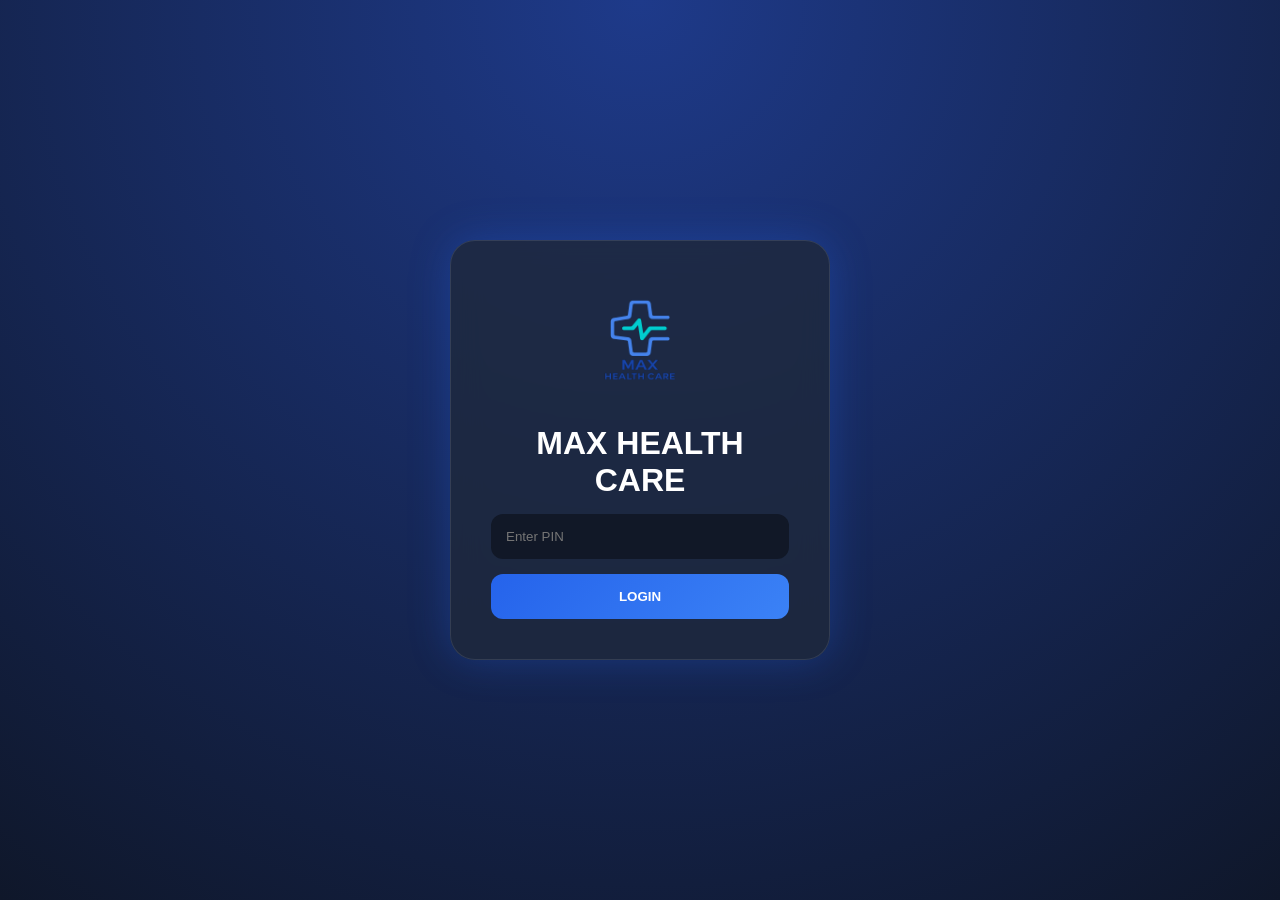
==== index.html @ 255513a4 "Add files via upload" ====
<!DOCTYPE html>
<html lang="en">

<head>

  <meta charset="UTF-8"/>

  <meta name="viewport"
        content="width=device-width, initial-scale=1.0"/>

  <title>MAX HEALTH CARE</title>

  <link rel="stylesheet" href="style.css"/>

</head>

<body class="login-body">

  <div class="login-box">

    <img src="assets/logo.png" class="logo"/>

    <h1>MAX HEALTH CARE</h1>

    <input
      type="password"
      id="masterPin"
      placeholder="Enter PIN"
    />

    <button onclick="login()">
      LOGIN
    </button>

    <p id="error"></p>

  </div>

<script>

function login(){

  const pin =
  document.getElementById("masterPin").value;

  if(pin === "887766"){

    localStorage.setItem("admin","true");

    window.location.href = "admin.html";

  }

  else if(pin === "2026"){

    localStorage.setItem("loggedIn","true");

    window.location.href = "dashboard.html";

  }

  else{

    document.getElementById("error")
    .innerText = "Wrong PIN";

  }

}

</script>

</body>

</html>
---- style.css ----
*{
  margin:0;
  padding:0;
  box-sizing:border-box;
}

body{
  font-family:Arial;
  background:#0f172a;
  color:white;
}

.login-body{
  display:flex;
  justify-content:center;
  align-items:center;
  height:100vh;

  background:
  radial-gradient(circle at top,
  #1e3a8a,
  #0f172a);
}

.login-box{
  width:380px;

  padding:40px;

  border-radius:25px;

  background:rgba(30,41,59,.8);

  backdrop-filter:blur(15px);

  border:1px solid rgba(255,255,255,.1);

  text-align:center;

  box-shadow:
  0 0 40px rgba(37,99,235,.3);
}

.logo{
  width:180px;
  margin-bottom:20px;
}

input{
  width:100%;
  padding:15px;
  border:none;
  border-radius:12px;
  margin-top:15px;
  background:#111827;
  color:white;
}

button{
  width:100%;
  padding:15px;
  border:none;
  border-radius:12px;
  margin-top:15px;
  cursor:pointer;
  background:
  linear-gradient(135deg,#2563eb,#3b82f6);
  color:white;
  font-weight:bold;
}

button:hover{
  transform:translateY(-3px);
}

.topbar{
  display:flex;
  justify-content:space-between;
  align-items:center;
  padding:20px;
  background:#111827;
}

.top-logo{
  width:120px;
}

.container{
  padding:30px;
}

.live-clock{
  margin-top:10px;
  color:#94a3b8;
}

#staffList{
  display:grid;

  grid-template-columns:
  repeat(auto-fit,minmax(300px,1fr));

  gap:20px;

  margin-top:30px;
}

.staff-card{
  background:
  linear-gradient(
    145deg,
    rgba(30,41,59,.95),
    rgba(15,23,42,.95)
  );

  padding:25px;

  border-radius:25px;

  cursor:pointer;

  transition:.3s;
}

.staff-card:hover{

  transform:
  translateY(-5px);

}

.staff-name{
  font-size:24px;
  font-weight:bold;
}

.status{
  margin-top:15px;
  padding:10px;
  border-radius:10px;
  text-align:center;
}

.on{
  background:rgba(34,197,94,.2);
  color:#22c55e;
}

.off{
  background:rgba(239,68,68,.2);
  color:#ef4444;
}

.timer{
  margin-top:15px;
}

.modal{
  position:fixed;
  top:0;
  left:0;
  width:100%;
  height:100%;
  background:rgba(0,0,0,.6);

  display:flex;
  justify-content:center;
  align-items:center;
}

.modal-box{
  width:350px;
  background:#1e293b;
  padding:30px;
  border-radius:25px;
}

.staff-actions{
  display:flex;
  gap:10px;
  margin-top:15px;
}

.red-btn{
  background:
  linear-gradient(135deg,#dc2626,#ef4444);
}

.orange-btn{
  background:
  linear-gradient(135deg,#ea580c,#f97316);
}

/* =========================
   ADMIN PANEL
========================= */

.admin-panel{

  background:
  linear-gradient(
    145deg,
    rgba(30,41,59,.95),
    rgba(15,23,42,.95)
  );

  border-radius:30px;

  padding:35px;

  margin-bottom:40px;

  border:1px solid
  rgba(255,255,255,.05);

  box-shadow:
  0 15px 35px
  rgba(0,0,0,.25);
}

.panel-header{

  margin-bottom:30px;
}

.panel-header h2{

  font-size:28px;

  margin-bottom:10px;
}

.panel-header p{

  color:#94a3b8;

  font-size:15px;
}

/* GRID */

.admin-form-grid{

  display:grid;

  grid-template-columns:
  repeat(auto-fit,minmax(250px,1fr));

  gap:20px;

  margin-bottom:25px;
}

/* INPUT GROUP */

.input-group{

  display:flex;

  flex-direction:column;
}

.input-group label{

  margin-bottom:10px;

  font-size:13px;

  font-weight:bold;

  color:#94a3b8;

  letter-spacing:1px;
}

.input-group input{

  height:55px;

  border-radius:15px;

  border:none;

  background:#111827;

  color:white;

  padding:15px;

  font-size:16px;

  transition:.3s;
}

.input-group input:focus{

  outline:none;

  border:1px solid #3b82f6;

  box-shadow:
  0 0 20px
  rgba(59,130,246,.25);
}

/* ADD BUTTON */

.add-btn{

  height:55px;

  font-size:16px;

  border-radius:15px;

  background:
  linear-gradient(
    135deg,
    #2563eb,
    #3b82f6
  );

  transition:.3s;
}

.add-btn:hover{

  transform:translateY(-3px);

  box-shadow:
  0 10px 25px
  rgba(37,99,235,.35);
}
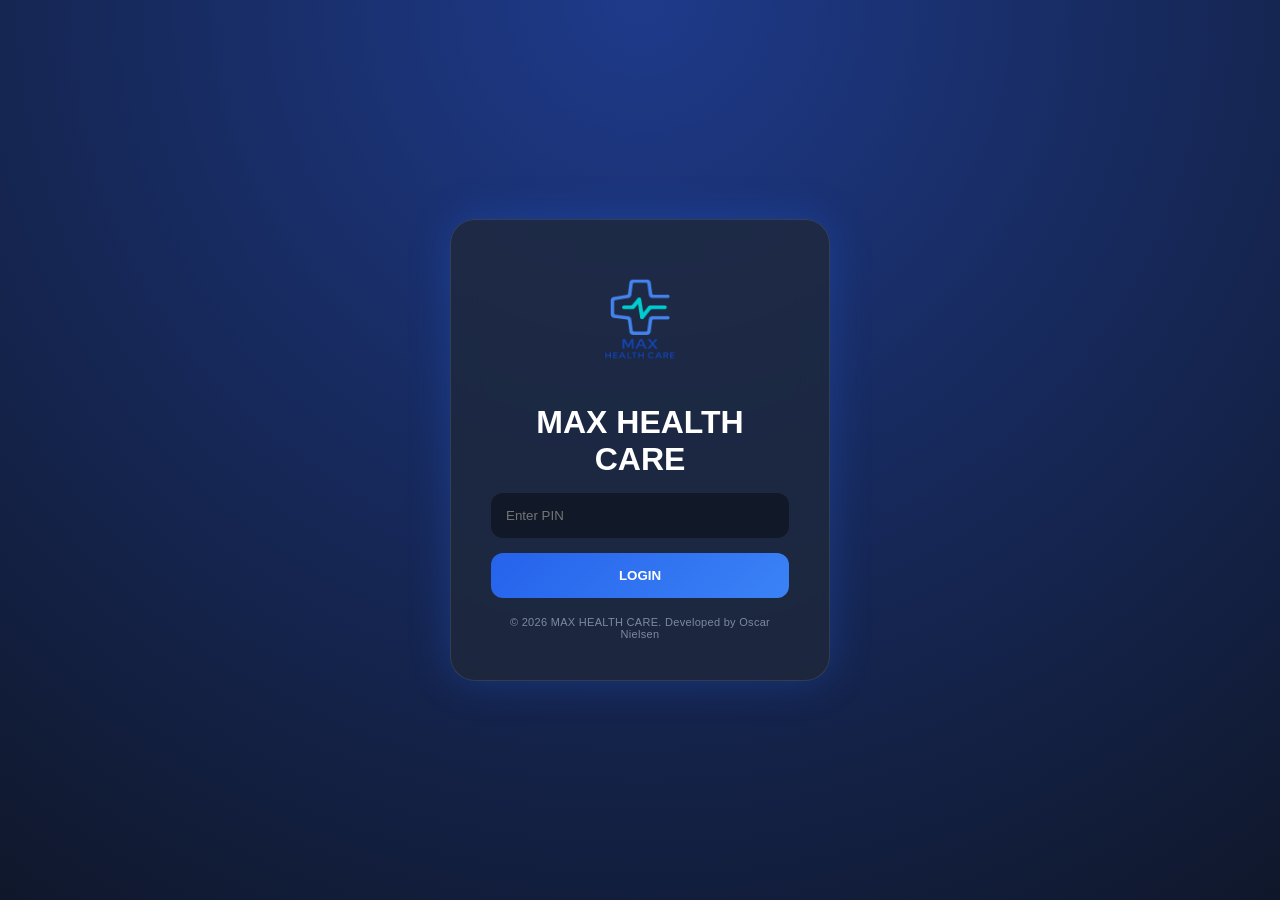
==== commit 1935d955: "Update index.html" ====
--- a/index.html
+++ b/index.html
@@ -33,6 +33,11 @@
     </button>
 
     <p id="error"></p>
+
+    <!-- COPYRIGHT -->
+    <p class="copyright">
+      © 2026 MAX HEALTH CARE. Developed by Oscar Nielsen
+    </p>
 
   </div>
 
@@ -72,4 +77,4 @@
 
 </body>
 
-</html>+</html>
--- a/style.css
+++ b/style.css
@@ -67,11 +67,28 @@
   linear-gradient(135deg,#2563eb,#3b82f6);
   color:white;
   font-weight:bold;
+  transition:.25s ease;
 }
 
 button:hover{
   transform:translateY(-3px);
 }
+
+/* =========================
+   COPYRIGHT
+========================= */
+
+.copyright{
+  margin-top:18px;
+  font-size:11px;
+  color:#94a3b8;
+  opacity:.8;
+  letter-spacing:.3px;
+}
+
+/* =========================
+   TOPBAR
+========================= */
 
 .topbar{
   display:flex;
@@ -85,6 +102,10 @@
   width:120px;
 }
 
+/* =========================
+   DASHBOARD CONTAINER
+========================= */
+
 .container{
   padding:30px;
 }
@@ -94,6 +115,10 @@
   color:#94a3b8;
 }
 
+/* =========================
+   STAFF GRID
+========================= */
+
 #staffList{
   display:grid;
 
@@ -104,6 +129,8 @@
 
   margin-top:30px;
 }
+
+/* STAFF CARD */
 
 .staff-card{
   background:
@@ -123,10 +150,8 @@
 }
 
 .staff-card:hover{
-
   transform:
   translateY(-5px);
-
 }
 
 .staff-name{
@@ -154,6 +179,10 @@
 .timer{
   margin-top:15px;
 }
+
+/* =========================
+   MODAL
+========================= */
 
 .modal{
   position:fixed;
@@ -175,6 +204,8 @@
   border-radius:25px;
 }
 
+/* STAFF ACTIONS */
+
 .staff-actions{
   display:flex;
   gap:10px;
@@ -219,100 +250,70 @@
 }
 
 .panel-header{
-
   margin-bottom:30px;
 }
 
 .panel-header h2{
-
   font-size:28px;
-
   margin-bottom:10px;
 }
 
 .panel-header p{
-
   color:#94a3b8;
-
   font-size:15px;
 }
 
-/* GRID */
+/* =========================
+   GRID FORM
+========================= */
 
 .admin-form-grid{
-
   display:grid;
-
   grid-template-columns:
   repeat(auto-fit,minmax(250px,1fr));
-
   gap:20px;
-
   margin-bottom:25px;
 }
 
 /* INPUT GROUP */
 
 .input-group{
-
-  display:flex;
-
+  display:flex;
   flex-direction:column;
 }
 
 .input-group label{
-
   margin-bottom:10px;
-
   font-size:13px;
-
   font-weight:bold;
-
   color:#94a3b8;
-
   letter-spacing:1px;
 }
 
 .input-group input{
-
   height:55px;
-
   border-radius:15px;
-
   border:none;
-
   background:#111827;
-
   color:white;
-
   padding:15px;
-
   font-size:16px;
-
   transition:.3s;
 }
 
 .input-group input:focus{
-
   outline:none;
-
   border:1px solid #3b82f6;
-
   box-shadow:
-  0 0 20px
-  rgba(59,130,246,.25);
+  0 0 20px rgba(59,130,246,.25);
 }
 
 /* ADD BUTTON */
 
 .add-btn{
-
   height:55px;
-
   font-size:16px;
-
   border-radius:15px;
-
   background:
   linear-gradient(
     135deg,
@@ -324,10 +325,7 @@
 }
 
 .add-btn:hover{
-
   transform:translateY(-3px);
-
   box-shadow:
-  0 10px 25px
-  rgba(37,99,235,.35);
-}+  0 10px 25px rgba(37,99,235,.35);
+}
